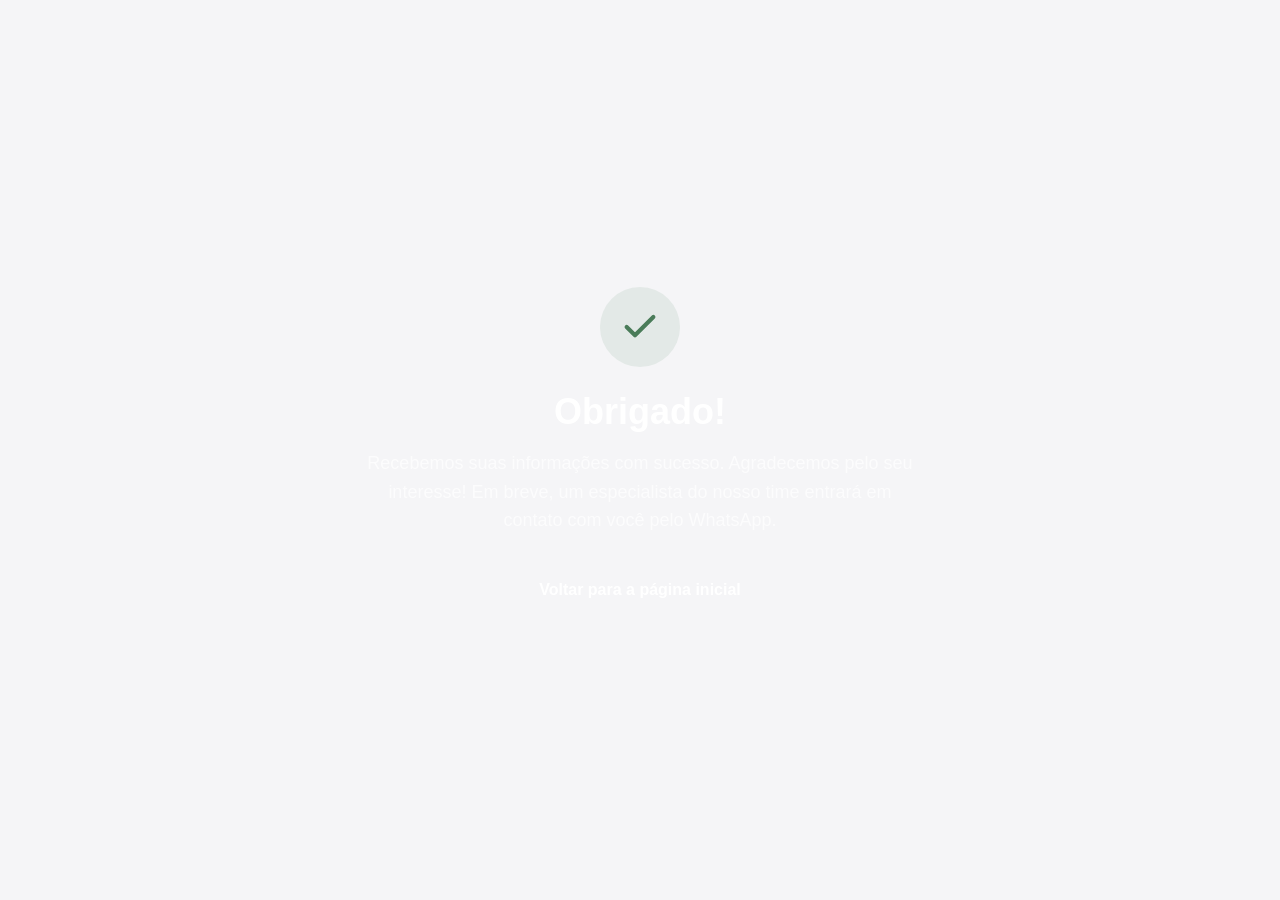
==== obrigado.html @ 053aafa9 "feat: setup webhook, update layout and add obrigado page" ====
<!DOCTYPE html>
<html lang="pt-BR">
<head>
  <meta charset="UTF-8" />
  <meta name="viewport" content="width=device-width, initial-scale=1.0" />
  <title>Obrigado | Cerrado Imobiliária</title>
  <link rel="stylesheet" href="style.css" />
  <style>
    body {
      background: var(--c-bg);
      color: var(--c-text);
      display: flex;
      align-items: center;
      justify-content: center;
      height: 100vh;
      margin: 0;
      text-align: center;
      font-family: 'Inter', -apple-system, sans-serif;
    }
    .obrigado-container {
      max-width: 600px;
      padding: 40px 20px;
    }
    .obrigado-icon {
      width: 80px;
      height: 80px;
      background: rgba(74, 124, 89, 0.1);
      color: #4A7C59;
      border-radius: 50%;
      display: flex;
      align-items: center;
      justify-content: center;
      margin: 0 auto 24px;
    }
    .obrigado-icon svg {
      width: 40px;
      height: 40px;
    }
    .obrigado-title {
      font-size: 36px;
      color: white;
      margin-bottom: 16px;
      font-weight: 700;
    }
    .obrigado-body {
      font-size: 18px;
      color: rgba(255, 255, 255, 0.7);
      margin-bottom: 32px;
      line-height: 1.6;
    }
    .btn-voltar {
      display: inline-flex;
      align-items: center;
      gap: 8px;
      padding: 14px 28px;
      background: var(--c-primary);
      color: white;
      border-radius: var(--r-md);
      text-decoration: none;
      font-weight: 600;
      transition: background 0.3s ease;
    }
    .btn-voltar:hover {
      background: #002D47;
    }
  </style>
</head>
<body>

  <div class="obrigado-container">
    <div class="obrigado-icon">
      <svg viewBox="0 0 24 24" fill="none" stroke="currentColor" stroke-width="2.5" stroke-linecap="round" stroke-linejoin="round">
        <path d="M20 6L9 17l-5-5"/>
      </svg>
    </div>
    <h1 class="obrigado-title">Obrigado!</h1>
    <p class="obrigado-body">
      Recebemos suas informações com sucesso. Agradecemos pelo seu interesse! Em breve, um especialista do nosso time entrará em contato com você pelo WhatsApp.
    </p>
    <a href="index.html" class="btn-voltar">
      Voltar para a página inicial
    </a>
  </div>

</body>
</html>
---- style.css ----
/* ═══════════════════════════════════════════════════
   CERRADO IMOBILIÁRIA — APPLE-INSPIRED DESIGN SYSTEM
   ═══════════════════════════════════════════════════ */

/* ── RESET & BASE ── */
*, *::before, *::after { box-sizing: border-box; margin: 0; padding: 0; }

:root {
  --c-bg:          #f5f5f7;
  --c-bg-alt:      #ffffff;
  --c-bg-dark:     #1d1d1f;
  --c-text:        #1d1d1f;
  --c-text-sec:    #6e6e73;
  --c-text-light:  #f5f5f7;
  --c-accent:      #003B5C;
  --c-accent-2:    #F05C26;
  --c-accent-3:    #F58253;
  --c-gold:        #F05C26;
  --c-green:       #003B5C;
  --c-white:       #ffffff;
  --nav-h:         52px;
  --announce-h:    0px;
  --r-sm:          12px;
  --r-md:          20px;
  --r-lg:          32px;
  --r-xl:          48px;
  --shadow-sm:     0 2px 12px rgba(0,0,0,0.08);
  --shadow-md:     0 8px 32px rgba(0,0,0,0.14);
  --shadow-lg:     0 24px 64px rgba(0,0,0,0.20);
  --trans-fast:    0.2s cubic-bezier(0.25,0.46,0.45,0.94);
  --trans-base:    0.4s cubic-bezier(0.25,0.46,0.45,0.94);
  --trans-slow:    0.7s cubic-bezier(0.25,0.46,0.45,0.94);
  --trans-spring:  0.6s cubic-bezier(0.34,1.56,0.64,1);
}

html { scroll-behavior: smooth; font-size: 16px; }

body {
  font-family: 'Inter', -apple-system, BlinkMacSystemFont, 'Segoe UI', sans-serif;
  background: var(--c-bg);
  color: var(--c-text);
  overflow-x: hidden;
  -webkit-font-smoothing: antialiased;
  -moz-osx-font-smoothing: grayscale;
}

img { display: block; width: 100%; height: 100%; object-fit: cover; }
a { text-decoration: none; color: inherit; }
ul { list-style: none; }

.container {
  width: 100%;
  max-width: 1200px;
  margin: 0 auto;
  padding: 0 24px;
}

/* ── SCROLLBAR ── */
::-webkit-scrollbar { width: 6px; }
::-webkit-scrollbar-track { background: #f1f1f1; }
::-webkit-scrollbar-thumb { background: var(--c-accent); border-radius: 3px; }

/* ── SELECTION ── */
::selection { background: var(--c-accent); color: white; }

/* ═══════════════════════════════════════════════════
   ANNOUNCE BAR
   ═══════════════════════════════════════════════════ */
.announce-bar {
  background: var(--c-bg-dark);
  color: var(--c-text-light);
  height: var(--announce-h);
  display: flex;
  align-items: center;
  font-size: 13px;
  position: relative;
  z-index: 200;
  transition: height var(--trans-base), opacity var(--trans-base);
  overflow: hidden;
}
.announce-bar.hidden { height: 0; opacity: 0; }
.announce-bar__inner {
  display: flex;
  align-items: center;
  justify-content: center;
  gap: 12px;
  width: 100%;
  padding: 0 48px;
  position: relative;
}
.announce-bar__link {
  color: var(--c-accent-3);
  font-weight: 600;
  transition: color var(--trans-fast);
}
.announce-bar__link:hover { color: var(--c-gold); }
.announce-bar__close {
  position: absolute;
  right: 16px;
  background: none;
  border: none;
  color: rgba(255,255,255,0.5);
  font-size: 20px;
  cursor: pointer;
  line-height: 1;
  padding: 4px 8px;
  transition: color var(--trans-fast);
}
.announce-bar__close:hover { color: white; }

/* ═══════════════════════════════════════════════════
   NAVIGATION
   ═══════════════════════════════════════════════════ */
.nav {
  position: fixed;
  top: 0;
  left: 0; right: 0;
  height: var(--nav-h);
  z-index: 100;
  transition: background var(--trans-base), backdrop-filter var(--trans-base),
              box-shadow var(--trans-base), top var(--trans-base);
}
.nav.scrolled {
  background: rgba(245,245,247,0.85);
  backdrop-filter: saturate(180%) blur(20px);
  -webkit-backdrop-filter: saturate(180%) blur(20px);
  box-shadow: 0 1px 0 rgba(0,0,0,0.08);
}
.nav.announce-hidden { top: 0; }
.nav__inner {
  display: flex;
  align-items: center;
  justify-content: space-between;
  height: 100%;
  padding: 0 24px;
  max-width: 1400px;
  margin: 0 auto;
}
.nav__logo {
  display: flex;
  align-items: center;
  gap: 8px;
  color: var(--c-text);
  font-weight: 700;
  font-size: 17px;
  letter-spacing: -0.3px;
}
.nav__logo img {
  width: auto;
  object-fit: contain;
}
.nav__logo svg { color: var(--c-accent); }
.nav__logo-text { font-weight: 700; }

.nav__links {
  display: flex;
  align-items: center;
  gap: 4px;
}
.nav__link {
  font-size: 13px;
  font-weight: 400;
  color: var(--c-text);
  padding: 6px 14px;
  border-radius: 20px;
  transition: all var(--trans-fast);
  opacity: 0.85;
}
.nav__link:hover { opacity: 1; background: rgba(0,0,0,0.05); }
.nav__link--cta {
  background: var(--c-accent);
  color: white;
  font-weight: 600;
  opacity: 1;
}
.nav__link--cta:hover { background: var(--c-accent-2); transform: translateY(-1px); box-shadow: var(--shadow-sm); }

.nav__hamburger {
  display: none;
  flex-direction: column;
  gap: 5px;
  background: none;
  border: none;
  cursor: pointer;
  padding: 8px;
}
.nav__hamburger span {
  display: block;
  width: 22px;
  height: 2px;
  background: var(--c-text);
  border-radius: 2px;
  transition: all var(--trans-fast);
}
.nav__hamburger.open span:nth-child(1) { transform: translateY(7px) rotate(45deg); }
.nav__hamburger.open span:nth-child(2) { opacity: 0; transform: scaleX(0); }
.nav__hamburger.open span:nth-child(3) { transform: translateY(-7px) rotate(-45deg); }

/* Mobile Menu */
.mobile-menu {
  position: fixed;
  top: 0; left: 0; right: 0; bottom: 0;
  background: rgba(245,245,247,0.97);
  backdrop-filter: blur(20px);
  z-index: 99;
  display: flex;
  align-items: center;
  justify-content: center;
  transform: translateX(100%);
  transition: transform var(--trans-slow);
}
.mobile-menu.open { transform: translateX(0); }
.mobile-menu ul { text-align: center; }
.mobile-menu li { margin: 20px 0; }
.mobile-menu a {
  font-size: 32px;
  font-weight: 700;
  color: var(--c-text);
  letter-spacing: -0.5px;
  transition: color var(--trans-fast);
}
.mobile-menu a:hover { color: var(--c-accent); }

/* ═══════════════════════════════════════════════════
   BUTTONS
   ═══════════════════════════════════════════════════ */
.btn {
  display: inline-flex;
  align-items: center;
  gap: 8px;
  padding: 14px 28px;
  border-radius: 980px;
  font-size: 15px;
  font-weight: 600;
  letter-spacing: -0.1px;
  cursor: pointer;
  border: 2px solid transparent;
  transition: all var(--trans-base);
  white-space: nowrap;
}
.btn--primary {
  background: var(--c-accent);
  color: white;
}
.btn--primary:hover {
  background: var(--c-accent-2);
  transform: translateY(-2px);
  box-shadow: 0 8px 24px rgba(139,94,60,0.4);
}
.btn--ghost {
  background: rgba(255,255,255,0.18);
  color: white;
  border-color: rgba(255,255,255,0.4);
  backdrop-filter: blur(10px);
}
.btn--ghost:hover {
  background: rgba(255,255,255,0.28);
  transform: translateY(-2px);
}
.btn--white {
  background: white;
  color: var(--c-text);
}
.btn--white:hover {
  background: var(--c-bg);
  transform: translateY(-2px);
  box-shadow: var(--shadow-md);
}
.btn--full { width: 100%; justify-content: center; }
.btn--full:hover { transform: translateY(-2px); }

/* ═══════════════════════════════════════════════════
   ANIMATIONS — REVEAL ON SCROLL
   ═══════════════════════════════════════════════════ */
.reveal-up {
  opacity: 0;
  transform: translateY(32px);
  transition: opacity 0.7s cubic-bezier(0.25,0.46,0.45,0.94),
              transform 0.7s cubic-bezier(0.25,0.46,0.45,0.94);
}
.reveal-up.visible { opacity: 1; transform: translateY(0); }

.reveal-fade {
  opacity: 0;
  transition: opacity 0.8s ease;
}
.reveal-fade.visible { opacity: 1; }

.delay-1 { transition-delay: 0.12s !important; }
.delay-2 { transition-delay: 0.24s !important; }
.delay-3 { transition-delay: 0.36s !important; }

/* ═══════════════════════════════════════════════════
   HERO SECTION
   ═══════════════════════════════════════════════════ */
.hero {
  position: relative;
  height: 100vh;
  min-height: 700px;
  display: flex;
  align-items: center;
  justify-content: center;
  overflow: hidden;
  padding-top: var(--nav-h);
}
.hero__bg-wrap {
  position: absolute;
  inset: 0;
  z-index: 0;
}
.hero__bg-img {
  width: 100%;
  height: 100%;
  object-fit: cover;
  object-position: center 30%;
  transform: scale(1.05);
  transition: transform 0.1s linear;
  will-change: transform;
}
.hero__overlay {
  position: absolute;
  inset: 0;
  background: linear-gradient(
    to bottom,
    rgba(0,0,0,0.25) 0%,
    rgba(0,0,0,0.45) 50%,
    rgba(0,0,0,0.7) 100%
  );
}
.hero__content {
  position: relative;
  z-index: 2;
  text-align: center;
  color: white;
  padding: 0 24px;
  max-width: 900px;
}
.hero__eyebrow {
  font-size: 14px;
  font-weight: 500;
  letter-spacing: 2px;
  text-transform: uppercase;
  color: var(--c-accent-3);
  margin-bottom: 20px;
}
.hero__title {
  font-size: clamp(56px, 10vw, 112px);
  font-weight: 800;
  letter-spacing: -3px;
  line-height: 1;
  margin-bottom: 24px;
  color: white;
}
.hero__title em {
  font-style: italic;
  font-weight: 300;
  color: var(--c-accent-3);
}
.hero__subtitle {
  font-size: clamp(17px, 2.5vw, 22px);
  font-weight: 300;
  line-height: 1.5;
  color: rgba(255,255,255,0.85);
  margin-bottom: 40px;
}
.hero__actions {
  display: flex;
  gap: 16px;
  justify-content: center;
  flex-wrap: wrap;
}
.hero__scroll-hint {
  position: absolute;
  bottom: 40px;
  left: 50%;
  transform: translateX(-50%);
  display: flex;
  flex-direction: column;
  align-items: center;
  gap: 8px;
  color: rgba(255,255,255,0.6);
  font-size: 11px;
  letter-spacing: 1.5px;
  text-transform: uppercase;
  animation: scrollHint 2s ease infinite;
  z-index: 2;
}
.hero__scroll-line {
  width: 1px;
  height: 40px;
  background: linear-gradient(to bottom, transparent, rgba(255,255,255,0.5));
}
@keyframes scrollHint {
  0%, 100% { opacity: 0.5; transform: translateX(-50%) translateY(0); }
  50% { opacity: 1; transform: translateX(-50%) translateY(6px); }
}

/* ═══════════════════════════════════════════════════
   TAGLINE SECTION
   ═══════════════════════════════════════════════════ */
.tagline-section {
  padding: 120px 0;
  background: var(--c-bg-alt);
  overflow: hidden;
}
.tagline-wrap { text-align: center; }
.tagline {
  font-size: clamp(32px, 6vw, 72px);
  font-weight: 800;
  letter-spacing: -2px;
  line-height: 1.15;
  color: var(--c-text);
  display: flex;
  flex-wrap: wrap;
  justify-content: center;
  gap: 0 16px;
}
.tagline__word {
  display: inline-block;
  opacity: 0;
  transform: translateY(40px);
  transition: opacity 0.6s ease, transform 0.6s ease;
}
.tagline__word.visible { opacity: 1; transform: translateY(0); }
.tagline__accent { color: var(--c-accent); }

/* ═══════════════════════════════════════════════════
   FEATURE SECTIONS
   ═══════════════════════════════════════════════════ */
.feature-section {
  display: grid;
  grid-template-columns: 1fr 1fr;
  min-height: 620px;
  overflow: hidden;
}
.feature-section--right { direction: ltr; }

.feature-section__media {
  position: relative;
  overflow: hidden;
  min-height: 500px;
}
.feature-section__img-wrap {
  position: absolute;
  inset: 0;
  overflow: hidden;
}
.feature-section__img {
  width: 100%;
  height: 110%;
  object-fit: cover;
  will-change: transform;
  transition: transform 0.1s linear;
}

/* Simple Carousel */
.simple-carousel {
  position: absolute;
  inset: 0;
  display: flex;
  overflow: hidden;
  background: var(--c-bg-dark);
}
.simple-carousel__track {
  display: flex;
  width: 100%;
  height: 100%;
  overflow-x: auto;
  scroll-snap-type: x mandatory;
  scroll-behavior: smooth;
  -ms-overflow-style: none; /* IE and Edge */
  scrollbar-width: none; /* Firefox */
}
.simple-carousel__track::-webkit-scrollbar {
  display: none;
}
.simple-carousel__img {
  flex: 0 0 100%;
  width: 100%;
  height: 100%;
  object-fit: cover;
  scroll-snap-align: center;
}
.simple-carousel__btn {
  position: absolute;
  top: 50%;
  transform: translateY(-50%);
  background: rgba(255, 255, 255, 0.7);
  backdrop-filter: blur(4px);
  border: none;
  width: 48px;
  height: 48px;
  border-radius: 50%;
  display: flex;
  align-items: center;
  justify-content: center;
  cursor: pointer;
  color: var(--c-text);
  transition: all 0.2s;
  z-index: 10;
  box-shadow: 0 4px 12px rgba(0,0,0,0.1);
}
.simple-carousel__btn:hover {
  background: white;
  transform: translateY(-50%) scale(1.05);
}
.simple-carousel__btn svg {
  width: 24px;
  height: 24px;
}
.simple-carousel__btn--prev { left: 16px; }
.simple-carousel__btn--next { right: 16px; }

.feature-section__content {
  background: var(--c-bg);
  display: flex;
  flex-direction: column;
  justify-content: center;
  padding: 80px 72px;
}
.feature-section--right .feature-section__content {
  background: var(--c-bg-dark);
  color: white;
}
.feature__label {
  font-size: 12px;
  font-weight: 600;
  letter-spacing: 2px;
  text-transform: uppercase;
  color: var(--c-accent-2);
  margin-bottom: 20px;
}
.feature-section--right .feature__label { color: var(--c-accent-3); }

.feature__title {
  font-size: clamp(32px, 4vw, 52px);
  font-weight: 800;
  letter-spacing: -1.5px;
  line-height: 1.08;
  margin-bottom: 24px;
}
.feature__body {
  font-size: 17px;
  line-height: 1.65;
  color: var(--c-text-sec);
  margin-bottom: 32px;
}
.feature-section--right .feature__body { color: rgba(255,255,255,0.65); }

.feature__link {
  display: inline-flex;
  align-items: center;
  gap: 6px;
  font-size: 15px;
  font-weight: 600;
  color: var(--c-accent);
  transition: gap var(--trans-fast);
}
.feature__link:hover { gap: 12px; }
.arrow { display: inline-block; transition: transform var(--trans-fast); }
.feature__link:hover .arrow { transform: translateX(4px); }

.feature__stats {
  display: flex;
  gap: 32px;
  margin-top: 8px;
}
.feature__stat {
  display: flex;
  flex-direction: column;
  gap: 2px;
}
.feature__stat strong {
  font-size: 22px;
  font-weight: 800;
  letter-spacing: -0.5px;
  color: var(--c-accent-3);
}
.feature__stat span {
  font-size: 12px;
  color: rgba(255,255,255,0.5);
}

/* ═══════════════════════════════════════════════════
   STATS SECTION
   ═══════════════════════════════════════════════════ */
.stats-section {
  background: var(--c-accent);
  padding: 100px 0;
  overflow: hidden;
}
.stats-grid {
  display: grid;
  grid-template-columns: repeat(4, 1fr);
  gap: 0;
}
.stat {
  text-align: center;
  padding: 40px 20px;
  border-right: 1px solid rgba(255,255,255,0.2);
  color: white;
}
.stat:last-child { border-right: none; }
.stat__inner {
  display: flex;
  align-items: baseline;
  justify-content: center;
  gap: 2px;
  margin-bottom: 12px;
}
.stat__number {
  font-size: clamp(48px, 6vw, 80px);
  font-weight: 800;
  letter-spacing: -2px;
  line-height: 1;
  display: block;
}
.stat__suffix {
  font-size: clamp(28px, 3vw, 44px);
  font-weight: 700;
  letter-spacing: -1px;
}
.stat__label {
  font-size: 14px;
  color: rgba(255,255,255,0.75);
  font-weight: 400;
  line-height: 1.4;
}

/* ═══════════════════════════════════════════════════
   CINEMATIC SECTION
   ═══════════════════════════════════════════════════ */
.cinematic-section {
  background: var(--c-bg-dark);
  min-height: 100vh;
  display: flex;
  align-items: center;
  justify-content: center;
  position: relative;
  overflow: hidden;
}
.cinematic-section__sticky {
  width: 100%;
  padding: 80px 0;
}
.cinematic-section__img-wrap {
  position: relative;
  max-width: 1200px;
  margin: 0 auto;
  padding: 0 24px;
  display: grid;
  grid-template-columns: 1fr 1fr;
  gap: 80px;
  align-items: center;
}
.cinematic-section__img {
  width: 100%;
  height: 560px;
  border-radius: var(--r-lg);
  object-fit: cover;
  box-shadow: var(--shadow-lg);
  transition: transform 0.6s cubic-bezier(0.25,0.46,0.45,0.94);
}
.cinematic-section__img:hover { transform: scale(1.02); }

.cinematic-section__caption {
  color: white;
}
.cinematic-section__label {
  display: block;
  font-size: 12px;
  font-weight: 600;
  letter-spacing: 2px;
  text-transform: uppercase;
  color: var(--c-accent-3);
  margin-bottom: 24px;
}
.cinematic-section__title {
  font-size: clamp(36px, 5vw, 60px);
  font-weight: 800;
  letter-spacing: -2px;
  line-height: 1.08;
  margin-bottom: 24px;
}
.cinematic-section__title em { font-style: italic; font-weight: 300; color: var(--c-accent-3); }
.cinematic-section__body {
  font-size: 17px;
  line-height: 1.65;
  color: rgba(255,255,255,0.65);
  margin-bottom: 40px;
}

/* ═══════════════════════════════════════════════════
   DIFERENCIAIS SECTION
   ═══════════════════════════════════════════════════ */
.diferenciais-section {
  padding: 120px 0;
  background: var(--c-bg-alt);
}
.section-header {
  text-align: center;
  margin-bottom: 80px;
}
.section-label {
  font-size: 12px;
  font-weight: 600;
  letter-spacing: 2px;
  text-transform: uppercase;
  color: var(--c-accent-2);
  margin-bottom: 16px;
  display: block;
}
.section-label--light { color: rgba(255,255,255,0.6); }
.section-title {
  font-size: clamp(32px, 5vw, 56px);
  font-weight: 800;
  letter-spacing: -1.5px;
  line-height: 1.1;
}
.accent { color: var(--c-accent); }

.diferenciais-grid {
  display: grid;
  grid-template-columns: repeat(3, 1fr);
  gap: 2px;
  background: #e5e5e5;
  border-radius: var(--r-lg);
  overflow: hidden;
}
.diferencial {
  background: var(--c-bg-alt);
  padding: 48px 40px;
  transition: background var(--trans-fast);
}
.diferencial:hover { background: #fafafa; }

.diferencial__icon {
  width: 52px;
  height: 52px;
  color: var(--c-accent);
  margin-bottom: 24px;
}
.diferencial__icon svg { width: 100%; height: 100%; }
.diferencial__title {
  font-size: 20px;
  font-weight: 700;
  letter-spacing: -0.4px;
  margin-bottom: 12px;
}
.diferencial__body {
  font-size: 15px;
  line-height: 1.65;
  color: var(--c-text-sec);
}

/* ═══════════════════════════════════════════════════
   GALLERY SECTION
   ═══════════════════════════════════════════════════ */
.gallery-section {
  padding: 120px 0;
  background: var(--c-bg);
  overflow: hidden;
}
.gallery-scroll-wrap {
  overflow-x: auto;
  -webkit-overflow-scrolling: touch;
  scrollbar-width: none;
  padding: 40px 0;
  cursor: grab;
  user-select: none;
}
.gallery-scroll-wrap::-webkit-scrollbar { display: none; }
.gallery-scroll-wrap.dragging { cursor: grabbing; }

.gallery-track {
  display: flex;
  gap: 20px;
  padding: 0 calc(50vw - 600px);
  width: max-content;
}
.gallery-item {
  position: relative;
  width: 420px;
  height: 300px;
  border-radius: var(--r-md);
  overflow: hidden;
  flex-shrink: 0;
  box-shadow: var(--shadow-md);
  transition: transform var(--trans-base), box-shadow var(--trans-base);
}
.gallery-item:hover { transform: translateY(-8px) scale(1.01); box-shadow: var(--shadow-lg); }
.gallery-item--tall { height: 400px; }
.gallery-item--wide { width: 560px; }
.gallery-item img { width: 100%; height: 100%; object-fit: cover; transition: transform 0.6s ease; }
.gallery-item:hover img { transform: scale(1.05); }
.gallery-item__overlay {
  position: absolute;
  bottom: 0; left: 0; right: 0;
  padding: 20px;
  background: linear-gradient(to top, rgba(0,0,0,0.7), transparent);
  color: white;
  font-size: 13px;
  font-weight: 600;
  letter-spacing: 0.5px;
  opacity: 0;
  transition: opacity var(--trans-base);
}
.gallery-item:hover .gallery-item__overlay { opacity: 1; }

/* ═══════════════════════════════════════════════════
   TESTIMONIALS
   ═══════════════════════════════════════════════════ */
.testimonials-section {
  padding: 120px 0;
  background: var(--c-bg-dark);
  color: white;
}
.testimonials-section .section-title { color: white; }
.testimonials-section .accent { color: var(--c-accent-3); }

.testimonials-grid {
  display: grid;
  grid-template-columns: repeat(3, 1fr);
  gap: 24px;
}
.testimonial {
  background: rgba(255,255,255,0.06);
  border: 1px solid rgba(255,255,255,0.1);
  border-radius: var(--r-lg);
  padding: 40px;
  transition: background var(--trans-base), transform var(--trans-base);
  backdrop-filter: blur(10px);
}
.testimonial:hover {
  background: rgba(255,255,255,0.1);
  transform: translateY(-4px);
}
.testimonial__stars {
  font-size: 18px;
  color: var(--c-gold);
  margin-bottom: 20px;
  letter-spacing: 2px;
}
.testimonial__text {
  font-size: 16px;
  line-height: 1.7;
  color: rgba(255,255,255,0.8);
  margin-bottom: 28px;
  font-style: italic;
}
.testimonial__author {
  display: flex;
  align-items: center;
  gap: 14px;
}
.testimonial__avatar {
  width: 44px;
  height: 44px;
  border-radius: 50%;
  background: var(--c-accent);
  display: flex;
  align-items: center;
  justify-content: center;
  font-size: 13px;
  font-weight: 700;
  color: white;
  flex-shrink: 0;
}
.testimonial__author strong {
  display: block;
  font-size: 14px;
  font-weight: 700;
  color: white;
  margin-bottom: 2px;
}
.testimonial__author span {
  font-size: 12px;
  color: rgba(255,255,255,0.45);
}

/* ═══════════════════════════════════════════════════
   CTA / CONTACT SECTION
   ═══════════════════════════════════════════════════ */
.cta-section {
  position: relative;
  padding: 140px 0;
  overflow: hidden;
}
.cta-section__bg {
  position: absolute;
  inset: 0;
  z-index: 0;
}
.cta-section__bg-img {
  width: 100%;
  height: 100%;
  object-fit: cover;
  filter: brightness(0.35) saturate(0.8);
}
.cta-section__overlay {
  position: absolute;
  inset: 0;
  background: linear-gradient(135deg, rgba(139,94,60,0.6) 0%, rgba(29,29,31,0.85) 100%);
}
.cta-content {
  position: relative;
  z-index: 1;
  max-width: 700px;
  margin: 0 auto;
  text-align: center;
  color: white;
}
.cta__title {
  font-size: clamp(36px, 5vw, 60px);
  font-weight: 800;
  letter-spacing: -1.5px;
  line-height: 1.08;
  margin-bottom: 20px;
  color: white;
}
.cta__body {
  font-size: 17px;
  line-height: 1.65;
  color: rgba(255,255,255,0.75);
  margin-bottom: 48px;
}

/* ── CONTACT FORM ── */
.contact-form {
  background: rgba(255,255,255,0.08);
  backdrop-filter: blur(20px);
  border: 1px solid rgba(255,255,255,0.15);
  border-radius: var(--r-lg);
  padding: 40px;
  text-align: left;
}
.contact-form__row {
  display: grid;
  grid-template-columns: 1fr 1fr;
  gap: 20px;
}
.contact-form__group {
  display: flex;
  flex-direction: column;
  gap: 8px;
  margin-bottom: 20px;
}
.contact-form__group label {
  font-size: 13px;
  font-weight: 600;
  color: rgba(255,255,255,0.7);
  letter-spacing: 0.3px;
}
.contact-form__group input,
.contact-form__group select,
.contact-form__group textarea {
  background: rgba(255,255,255,0.1);
  border: 1px solid rgba(255,255,255,0.2);
  border-radius: var(--r-sm);
  padding: 14px 18px;
  font-size: 15px;
  color: white;
  font-family: inherit;
  outline: none;
  transition: border-color var(--trans-fast), background var(--trans-fast);
  -webkit-appearance: none;
}
.contact-form__group input::placeholder,
.contact-form__group textarea::placeholder { color: rgba(255,255,255,0.35); }
.contact-form__group select { color: rgba(255,255,255,0.6); }
.contact-form__group select option { background: #2d2d30; color: white; }
.contact-form__group input:focus,
.contact-form__group select:focus,
.contact-form__group textarea:focus {
  border-color: var(--c-accent-3);
  background: rgba(255,255,255,0.15);
}
.contact-form__group textarea { resize: vertical; min-height: 90px; }

/* ═══════════════════════════════════════════════════
   FOOTER
   ═══════════════════════════════════════════════════ */
.footer {
  background: #111113;
  color: rgba(255,255,255,0.6);
  padding: 80px 0 0;
}
.footer__grid {
  display: grid;
  grid-template-columns: 2fr 1fr 1fr 1fr 1fr;
  gap: 60px;
  padding-bottom: 60px;
  border-bottom: 1px solid rgba(255,255,255,0.1);
}
.footer__logo {
  display: flex;
  align-items: center;
  gap: 10px;
  color: white;
  font-size: 16px;
  margin-bottom: 16px;
}
.footer__logo img {
  width: auto;
  object-fit: contain;
}
.footer__logo svg { color: var(--c-accent-2); }
.footer__tagline { font-size: 14px; margin-bottom: 24px; }
.footer__social {
  display: flex;
  gap: 16px;
}
.footer__social a {
  width: 38px;
  height: 38px;
  border-radius: 50%;
  border: 1px solid rgba(255,255,255,0.15);
  display: flex;
  align-items: center;
  justify-content: center;
  color: rgba(255,255,255,0.5);
  transition: all var(--trans-fast);
}
.footer__social a svg { width: 16px; height: 16px; }
.footer__social a:hover { border-color: var(--c-accent-2); color: var(--c-accent-2); transform: translateY(-2px); }

.footer__col h4 {
  font-size: 14px;
  font-weight: 700;
  color: white;
  margin-bottom: 20px;
}
.footer__col ul { display: flex; flex-direction: column; gap: 10px; }
.footer__col a {
  font-size: 13px;
  color: rgba(255,255,255,0.5);
  transition: color var(--trans-fast);
}
.footer__col a:hover { color: var(--c-accent-3); }

.footer__bottom {
  display: flex;
  align-items: center;
  justify-content: space-between;
  padding: 24px 0;
  font-size: 12px;
  color: rgba(255,255,255,0.3);
}
.footer__bottom-links {
  display: flex;
  gap: 24px;
}
.footer__bottom-links a {
  color: rgba(255,255,255,0.3);
  font-size: 12px;
  transition: color var(--trans-fast);
}
.footer__bottom-links a:hover { color: rgba(255,255,255,0.6); }

/* ═══════════════════════════════════════════════════
   WHATSAPP BUTTON
   ═══════════════════════════════════════════════════ */
.whatsapp-btn {
  position: fixed;
  bottom: 32px;
  right: 32px;
  width: 60px;
  height: 60px;
  border-radius: 50%;
  background: #25D366;
  color: white;
  display: flex;
  align-items: center;
  justify-content: center;
  box-shadow: 0 8px 32px rgba(37,211,102,0.4);
  z-index: 300;
  transition: all var(--trans-spring);
  animation: waPulse 3s ease infinite;
}
.whatsapp-btn svg { width: 28px; height: 28px; }
.whatsapp-btn:hover {
  transform: scale(1.15) translateY(-4px);
  box-shadow: 0 16px 48px rgba(37,211,102,0.5);
  border-radius: 50%;
}
.whatsapp-btn__tooltip {
  position: absolute;
  right: calc(100% + 12px);
  background: rgba(29,29,31,0.95);
  color: white;
  font-size: 13px;
  font-weight: 600;
  padding: 8px 14px;
  border-radius: 8px;
  white-space: nowrap;
  opacity: 0;
  pointer-events: none;
  transition: opacity var(--trans-fast);
}
.whatsapp-btn__tooltip::after {
  content: '';
  position: absolute;
  left: 100%;
  top: 50%;
  transform: translateY(-50%);
  border: 6px solid transparent;
  border-left-color: rgba(29,29,31,0.95);
}
.whatsapp-btn:hover .whatsapp-btn__tooltip { opacity: 1; }

@keyframes waPulse {
  0%, 100% { box-shadow: 0 8px 32px rgba(37,211,102,0.4); }
  50% { box-shadow: 0 8px 48px rgba(37,211,102,0.6), 0 0 0 10px rgba(37,211,102,0.1); }
}

/* ═══════════════════════════════════════════════════
   RESPONSIVE
   ═══════════════════════════════════════════════════ */
@media (max-width: 1024px) {
  .feature-section { grid-template-columns: 1fr; }
  .feature-section--right .feature-section__media { order: -1; }
  .feature-section__media { min-height: 400px; }
  .feature-section__content { padding: 60px 40px; }
  .cinematic-section__img-wrap { grid-template-columns: 1fr; gap: 40px; }
  .cinematic-section__img { height: 380px; }
  .stats-grid { grid-template-columns: repeat(2, 1fr); }
  .stat { border-bottom: 1px solid rgba(255,255,255,0.2); }
  .stat:nth-child(2n) { border-right: none; }
  .footer__grid { grid-template-columns: 1fr 1fr; gap: 40px; }
}

@media (max-width: 768px) {

  .nav__links { display: none; }
  .nav__hamburger { display: flex; }
  .hero__title { letter-spacing: -2px; }
  .hero__actions { flex-direction: column; align-items: center; }
  .diferenciais-grid { grid-template-columns: 1fr; gap: 0; }
  .testimonials-grid { grid-template-columns: 1fr; }
  .contact-form__row { grid-template-columns: 1fr; }
  .footer__grid { grid-template-columns: 1fr; }
  .footer__bottom { flex-direction: column; gap: 12px; text-align: center; }
  .gallery-track { padding: 0 24px; }
  .gallery-item { width: 320px; }
  .stats-grid { grid-template-columns: repeat(2, 1fr); }
  .tagline { letter-spacing: -1px; }
  .feature__stats { gap: 16px; }
  .feature__stat strong { font-size: 18px; }
  .contact-form { padding: 24px; }
  .cta-section { padding: 80px 0; }
}

@media (max-width: 480px) {
  .whatsapp-btn { bottom: 20px; right: 20px; width: 52px; height: 52px; }
  .announce-bar__inner { padding: 0 48px 0 16px; font-size: 12px; }
  .btn { padding: 12px 22px; font-size: 14px; }
}

/* ── TEAM SECTION ── */
.team-section {
  padding: 120px 0;
  background: var(--c-bg-alt);
}
.team-grid {
  display: grid;
  grid-template-columns: repeat(3, 1fr);
  gap: 40px;
  margin-top: 60px;
}
.team-member {
  text-align: center;
}
.team-member__img-wrap {
  width: 200px;
  height: 200px;
  border-radius: 50%;
  overflow: hidden;
  margin: 0 auto 24px;
  border: 4px solid var(--c-bg);
  box-shadow: 0 10px 30px rgba(0,0,0,0.2);
}
.team-member__img {
  width: 100%;
  height: 100%;
  object-fit: cover;
}
.team-member__name {
  font-size: 22px;
  font-weight: 600;
  color: white;
  margin-bottom: 8px;
}
.team-member__role {
  font-size: 14px;
  color: var(--c-accent);
  text-transform: uppercase;
  letter-spacing: 1px;
}

@media (max-width: 768px) {
  .team-grid { grid-template-columns: 1fr; gap: 48px; }
}

/* ── LOCATION SECTION ── */
.location-section {
  padding: 80px 0 120px;
  background: var(--c-bg);
}
.location-card {
  background: var(--c-bg-alt);
  border-radius: var(--r-md);
  overflow: hidden;
  margin-top: 40px;
  border: 1px solid rgba(255,255,255,0.05);
}
.location-info {
  padding: 40px;
  display: flex;
  flex-direction: column;
  gap: 24px;
}
.location-info__item {
  display: flex;
  align-items: flex-start;
  gap: 16px;
  color: var(--c-text);
  font-size: 16px;
  line-height: 1.5;
}
.location-info__item p {
  margin: 0;
}
.location-info__item svg {
  width: 24px;
  height: 24px;
  flex-shrink: 0;
  color: var(--c-accent);
  margin-top: 2px;
}
.location-map {
  width: 100%;
  height: 350px;
  background: #222;
}
.location-action {
  margin-top: 32px;
  display: flex;
  justify-content: center;
}
.location-action .btn {
  display: flex;
  align-items: center;
}

@media (min-width: 992px) {
  .location-card {
    display: flex;
    flex-direction: row;
    align-items: stretch;
  }
  .location-info {
    flex: 1;
    justify-content: center;
    padding: 60px;
  }
  .location-map {
    flex: 1.5;
    height: auto;
    min-height: 400px;
  }
}

/* ── COMPANY SECTION ── */
.company-section {
  padding: 120px 0 0 0;
  background: var(--c-bg);
}
.company-carousel-wrap {
  width: 100%;
  height: 500px;
  border-radius: var(--r-md);
  overflow: hidden;
  margin-top: 40px;
}

@media (max-width: 768px) {
  .company-carousel-wrap { height: 350px; }
}

/* ── MODAL ── */
.modal {
  position: fixed;
  top: 0; left: 0; right: 0; bottom: 0;
  z-index: 9999;
  display: flex;
  align-items: center;
  justify-content: center;
  visibility: hidden;
  opacity: 0;
  transition: all 0.3s ease;
}
.modal.is-open {
  visibility: visible;
  opacity: 1;
}
.modal__overlay {
  position: absolute;
  top: 0; left: 0; right: 0; bottom: 0;
  background: rgba(0, 0, 0, 0.6);
  backdrop-filter: blur(5px);
  -webkit-backdrop-filter: blur(5px);
}
.modal__content {
  position: relative;
  width: 90%;
  max-width: 480px;
  background: var(--c-bg-dark);
  border-radius: var(--r-md);
  padding: 40px;
  box-shadow: 0 20px 40px rgba(0,0,0,0.4);
  transform: translateY(20px);
  transition: all 0.3s cubic-bezier(0.16, 1, 0.3, 1);
  border: 1px solid rgba(255,255,255,0.1);
  color: white;
}
.modal.is-open .modal__content {
  transform: translateY(0);
}
.modal__close {
  position: absolute;
  top: 16px; right: 16px;
  background: none; border: none;
  color: rgba(255,255,255,0.6);
  font-size: 28px;
  cursor: pointer;
  transition: color 0.3s ease;
}
.modal__close:hover {
  color: white;
}
.modal__title {
  font-size: 24px;
  font-weight: 600;
  margin-bottom: 8px;
  color: white;
}
.modal__body {
  font-size: 14px;
  color: rgba(255,255,255,0.7);
  margin-bottom: 24px;
}
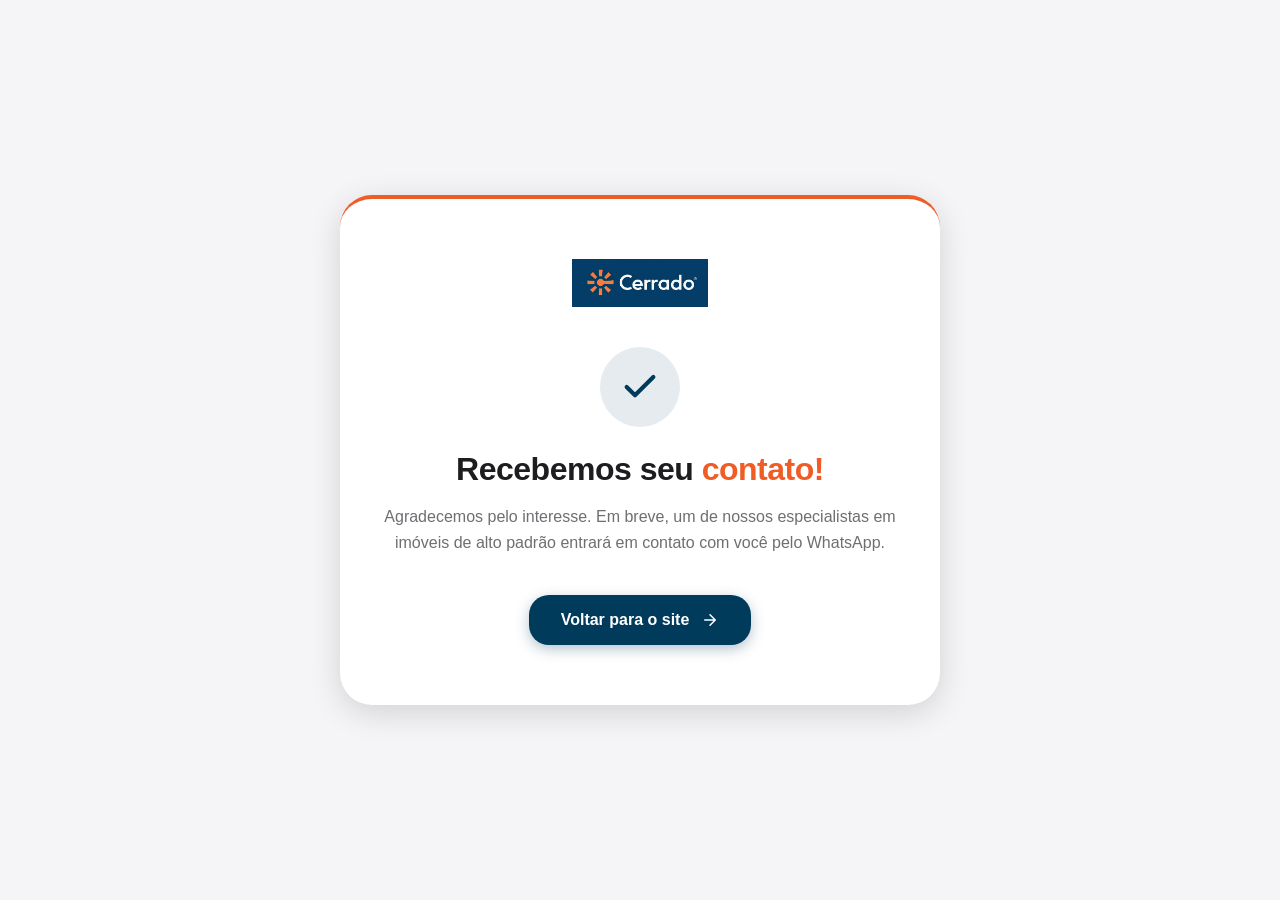
==== commit 8bfce50a: "fix: redesign obrigado page with brand palette and logo" ====
--- a/obrigado.html
+++ b/obrigado.html
@@ -19,13 +19,26 @@
     }
     .obrigado-container {
       max-width: 600px;
-      padding: 40px 20px;
+      padding: 60px 40px;
+      background: var(--c-bg-alt);
+      border-radius: var(--r-lg);
+      box-shadow: var(--shadow-md);
+      display: flex;
+      flex-direction: column;
+      align-items: center;
+      border-top: 4px solid var(--c-accent-2);
+      margin: 20px;
+    }
+    .obrigado-logo {
+      height: 48px;
+      margin-bottom: 40px;
+      object-fit: contain;
     }
     .obrigado-icon {
       width: 80px;
       height: 80px;
-      background: rgba(74, 124, 89, 0.1);
-      color: #4A7C59;
+      background: rgba(0, 59, 92, 0.1);
+      color: var(--c-accent);
       border-radius: 50%;
       display: flex;
       align-items: center;
@@ -37,48 +50,60 @@
       height: 40px;
     }
     .obrigado-title {
-      font-size: 36px;
-      color: white;
+      font-size: 32px;
+      color: var(--c-text);
       margin-bottom: 16px;
       font-weight: 700;
+      letter-spacing: -0.5px;
+    }
+    .obrigado-title span {
+      color: var(--c-accent-2);
     }
     .obrigado-body {
-      font-size: 18px;
-      color: rgba(255, 255, 255, 0.7);
-      margin-bottom: 32px;
+      font-size: 16px;
+      color: var(--c-text-sec);
+      margin-bottom: 40px;
       line-height: 1.6;
     }
     .btn-voltar {
       display: inline-flex;
       align-items: center;
-      gap: 8px;
-      padding: 14px 28px;
-      background: var(--c-primary);
+      gap: 12px;
+      padding: 16px 32px;
+      background: var(--c-accent);
       color: white;
       border-radius: var(--r-md);
       text-decoration: none;
       font-weight: 600;
-      transition: background 0.3s ease;
+      transition: all 0.3s ease;
+      box-shadow: 0 4px 14px rgba(0, 59, 92, 0.3);
     }
     .btn-voltar:hover {
-      background: #002D47;
+      background: var(--c-accent-2);
+      transform: translateY(-2px);
+      box-shadow: 0 6px 20px rgba(240, 92, 38, 0.4);
     }
   </style>
 </head>
 <body>
 
   <div class="obrigado-container">
+    <img src="logoempresa.png" alt="Cerrado Imobiliária" class="obrigado-logo" />
+    
     <div class="obrigado-icon">
       <svg viewBox="0 0 24 24" fill="none" stroke="currentColor" stroke-width="2.5" stroke-linecap="round" stroke-linejoin="round">
         <path d="M20 6L9 17l-5-5"/>
       </svg>
     </div>
-    <h1 class="obrigado-title">Obrigado!</h1>
+    
+    <h1 class="obrigado-title">Recebemos seu <span>contato!</span></h1>
     <p class="obrigado-body">
-      Recebemos suas informações com sucesso. Agradecemos pelo seu interesse! Em breve, um especialista do nosso time entrará em contato com você pelo WhatsApp.
+      Agradecemos pelo interesse. Em breve, um de nossos especialistas em imóveis de alto padrão entrará em contato com você pelo WhatsApp.
     </p>
+    
     <a href="index.html" class="btn-voltar">
-      Voltar para a página inicial
+      Voltar para o site
+      <svg width="18" height="18" viewBox="0 0 24 24" fill="none" stroke="currentColor" stroke-width="2" stroke-linecap="round" stroke-linejoin="round"><path d="M5 12h14M12 5l7 7-7 7"/></svg>
     </a>
   </div>
 
